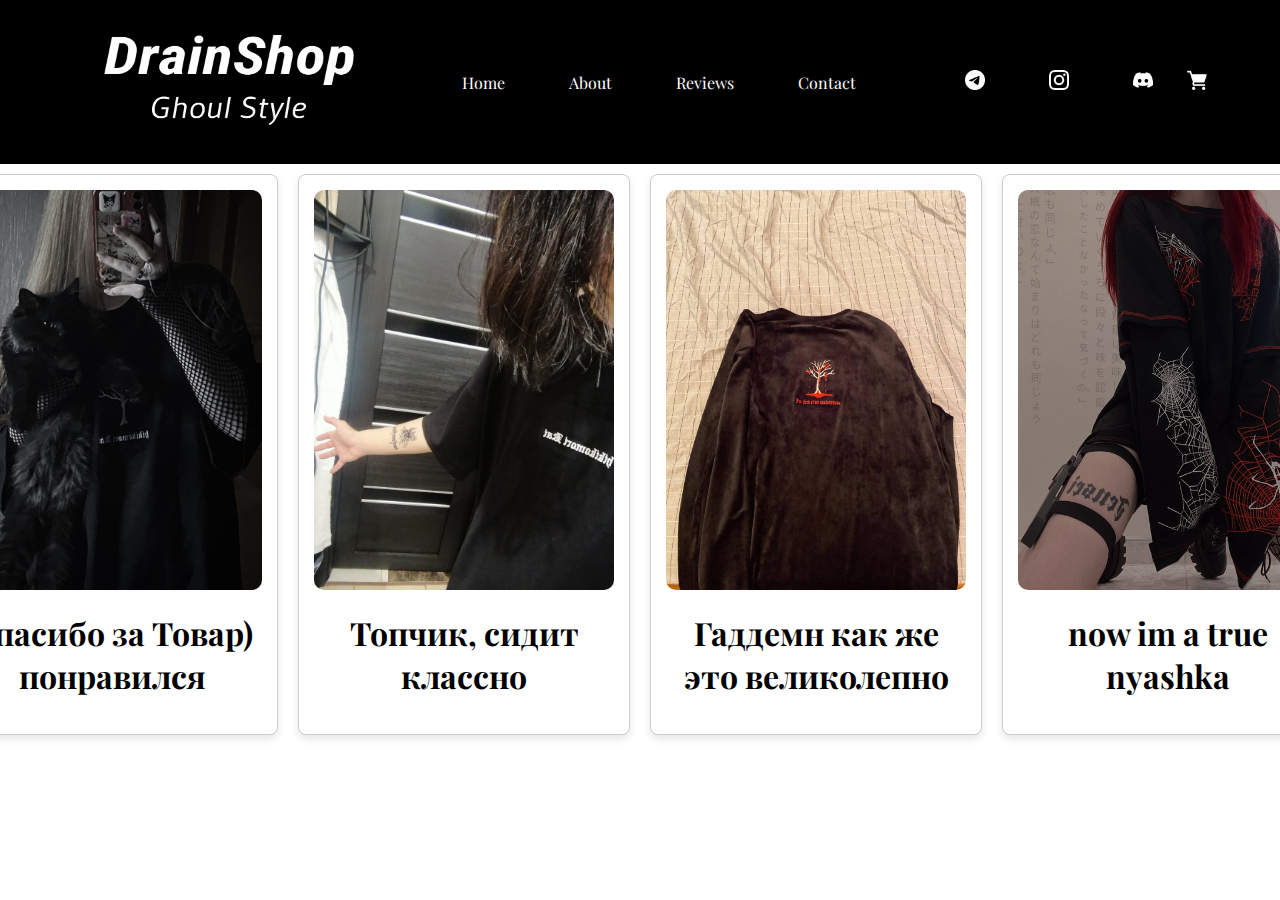
==== rew.html @ d7167bd0 "Add files via upload" ====
<!DOCTYPE html>
<html lang="en">
<head>
    <meta charset="UTF-8">
    <meta name="viewport" content="width=device-width, initial-scale=1.0">
    <title>Drain???</title>
    <link rel="stylesheet" href="css/reviews.css">
</head>
<body>
   
    <header>
        <nav>   
            <a href="index.html"><img src="images/logo-no-background.png"; height="90" width="250"></a>
                <div class="navvv">
                <a href="index.html">Home</a>
                <a href="about.html">About</a>
                <a href="rew.html">Reviews</a>
                <a href="contacts.html">Contact</a>
            </div>
            <div class="icons">
                <a href="https://t.me/Zelenka7"><img src="images/tg.png" height="20" width="20"></a>
                <a href="https://www.instagram.com/zxcursedqqe/"><img src="images/inst.png" height="20" width="20"></a>
                <a href="https://discord.com/invite/gSqHAvZPuF"><img src="images/ds.png" height="20" width="20"></a>
            <!-- Контейнер для изображения и выпадающего списка -->
                            <div class="icon-container">
                                <!-- Иконка или изображение -->
                               <img src="images/grocery-store.png" alt="Your Icon" width="20" height="20">
             
                                        <!-- Выпадающий список -->
                                        <div class="dropdown-content">
                                           <p><span class="textblack">Корзина и настройки</span></p>
                                               <a class="vypspis" href="#"><span class="textblack"> buy now</span></a>
                                               <a class="vypspis" href="#"><span class="textblack">your setings</span></a>

                                       </div>
            </div>
                            
        
        </nav>
    </header>
<div class="vse">
    <div class="otzyv">
<img src="images/rewka.jpg" height="400" width="300" >
<h1>Спасибо за Товар) понравился</h1>
    </div>
    <div class="otzyv">
        <img src="images/rewsen.jpg" height="400" width="300" >
        <h1>Топчик, сидит классно</h1>
            </div>
            <div class="otzyv">
                <img src="images/reww.jpg" height="400" width="300" >
                <h1>Гаддемн как же это великолепно</h1>
                    </div>
                    <div class="otzyv">
                        <img src="images/rewsak.jpg" height="400" width="300" >
                        <h1>now im a true nyashka</h1>
                            </div>
</div>
</body>
</html>
---- css/reviews.css ----
@import url('https://fonts.googleapis.com/css2?family=Playfair+Display&display=swap');
body {
    margin: 0;
    height: 100vh;
    font-family: 'Playfair Display', serif;
}

header {
    background-color: #000000;
    color: #fff;
    padding: 15px;
    text-align: center;
}

nav {
   display: flex;
   justify-content: space-evenly;
   align-items: center;
   flex-direction: row;
   flex-wrap: wrap;
    background-color: #000000;
    padding: 10px;
}

nav a {
    color: #ffffff;
    text-decoration: none;
    padding: 10px 20px;
    margin: 0 10px;
    border-radius: 5px;
    transition: background-color 0.3s;
}

nav a:hover {
    background-color: #585858;
}

.otzyv{      
    display: flex;
    flex-direction: column;
    align-items: center;
    justify-content: center;
    text-align: center;
    border: 1px solid #ccc;
    border-radius: 8px;
    margin: 10px;
    padding: 15px;
    width: 300px;
    background-color: #fff;
    box-shadow: 0 4px 8px rgba(0, 0, 0, 0.1); }
.otzyv img{
    border-radius: 10px;
}
.hh3{
color:black
}
.pp{
color:black

}

  .mainsec{
    margin: 300px;
    display: flex;
    align-items: center;
    justify-content:space-around;
    flex-direction: row;
    flex-wrap: wrap;
    text-align: center;
}
@keyframes fadeIn {
    0% {
        opacity: 0;
        transform: translateY(20px);
    }
    100% {
        opacity: 1;
        transform: translateY(0);
    }
}

.vse{
    animation: fadeIn 1.5s ease-out;
}
.vse{
    display: flex;
    justify-content: center;
    align-items: center;
    flex-direction: row;
}
  /* Стили для изображения */
  .icon-container {
    position: relative;
    display: inline-block;
  }

  /* Стили для выпадающего списка */
  .dropdown-content {
    display: none;
    position: absolute;
    background-color: #f9f9f9;
    box-shadow: 0 8px 16px rgba(0, 0, 0, 0.2);
    padding: 70px;
    z-index: 1;
  }

  /* Стили для отображения списка при наведении на изображение */
  .icon-container:hover .dropdown-content {
    display: block;
  }
.textblack{
    color: #000;
}
.vypspis{
    display: flex;
    text-align: center;
    align-items: center;

}
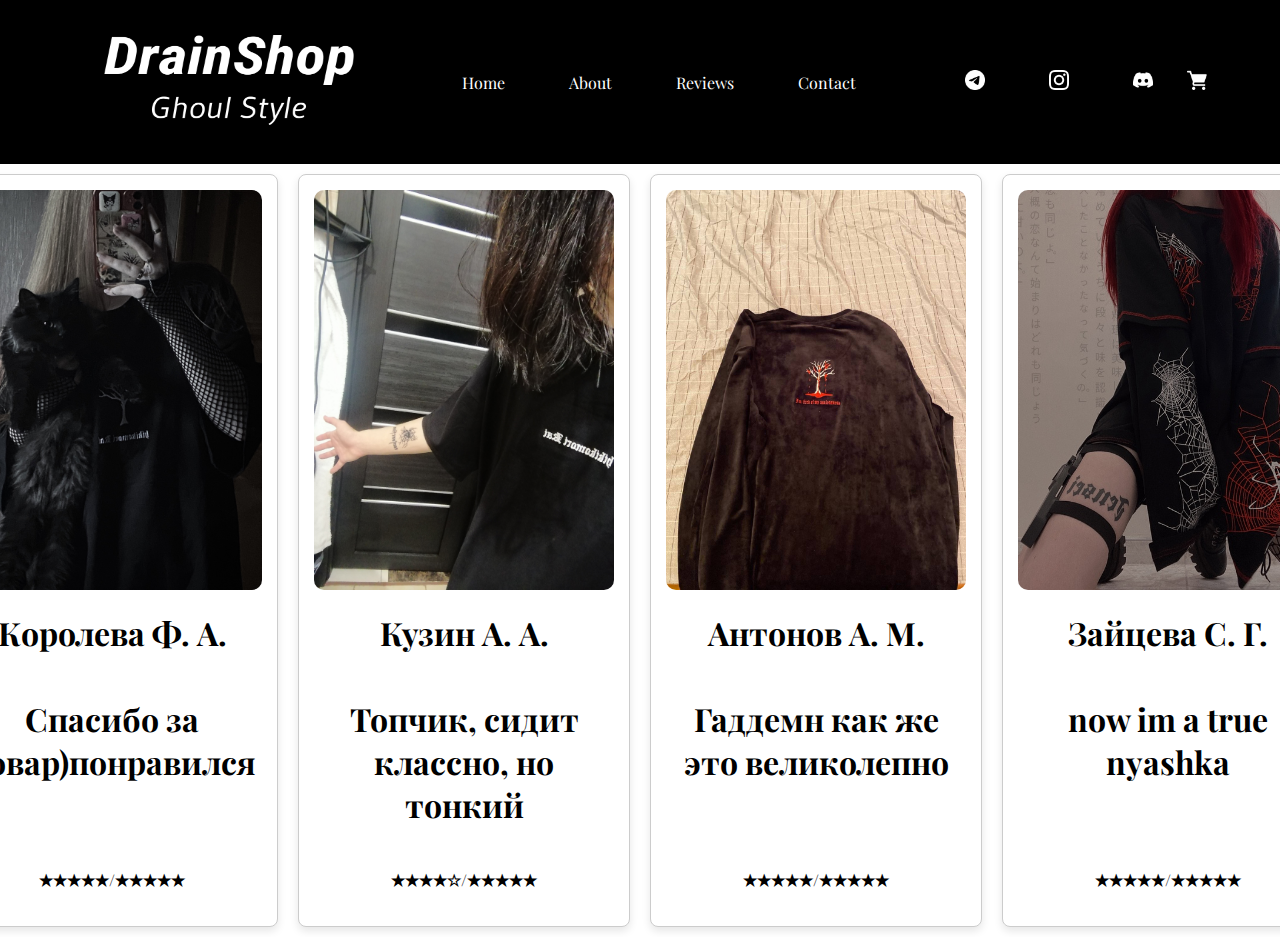
==== commit 3647bad3: "Add files via upload" ====
--- a/rew.html
+++ b/rew.html
@@ -41,19 +41,29 @@
 <div class="vse">
     <div class="otzyv">
 <img src="images/rewka.jpg" height="400" width="300" >
-<h1>Спасибо за Товар) понравился</h1>
+<H1>Королевa Ф. А.</H1>
+<h1>Спасибо за Товар)понравился<br><br></h1>
+<h4>★★★★★/★★★★★<br></h4>
     </div>
     <div class="otzyv">
         <img src="images/rewsen.jpg" height="400" width="300" >
-        <h1>Топчик, сидит классно</h1>
+        <H1>Кузин А. А.</H1>
+        <h1>Топчик, сидит классно, но тонкий</h1>
+        <h4>★★★★☆/★★★★★</h4>
             </div>
             <div class="otzyv">
                 <img src="images/reww.jpg" height="400" width="300" >
-                <h1>Гаддемн как же это великолепно</h1>
+                <H1>Антонов А. М.</H1>
+                <h1>Гаддемн как же это великолепно<br><br></h1>
+                <H4>★★★★★/★★★★★</H4>
+
                     </div>
                     <div class="otzyv">
                         <img src="images/rewsak.jpg" height="400" width="300" >
-                        <h1>now im a true nyashka</h1>
+                        <H1>Зайцева С. Г.</H1>
+                        <h1>now im a true nyashka<br><br></h1>
+                        <h4>★★★★★/★★★★★</h4>
+
                             </div>
 </div>
 </body>
